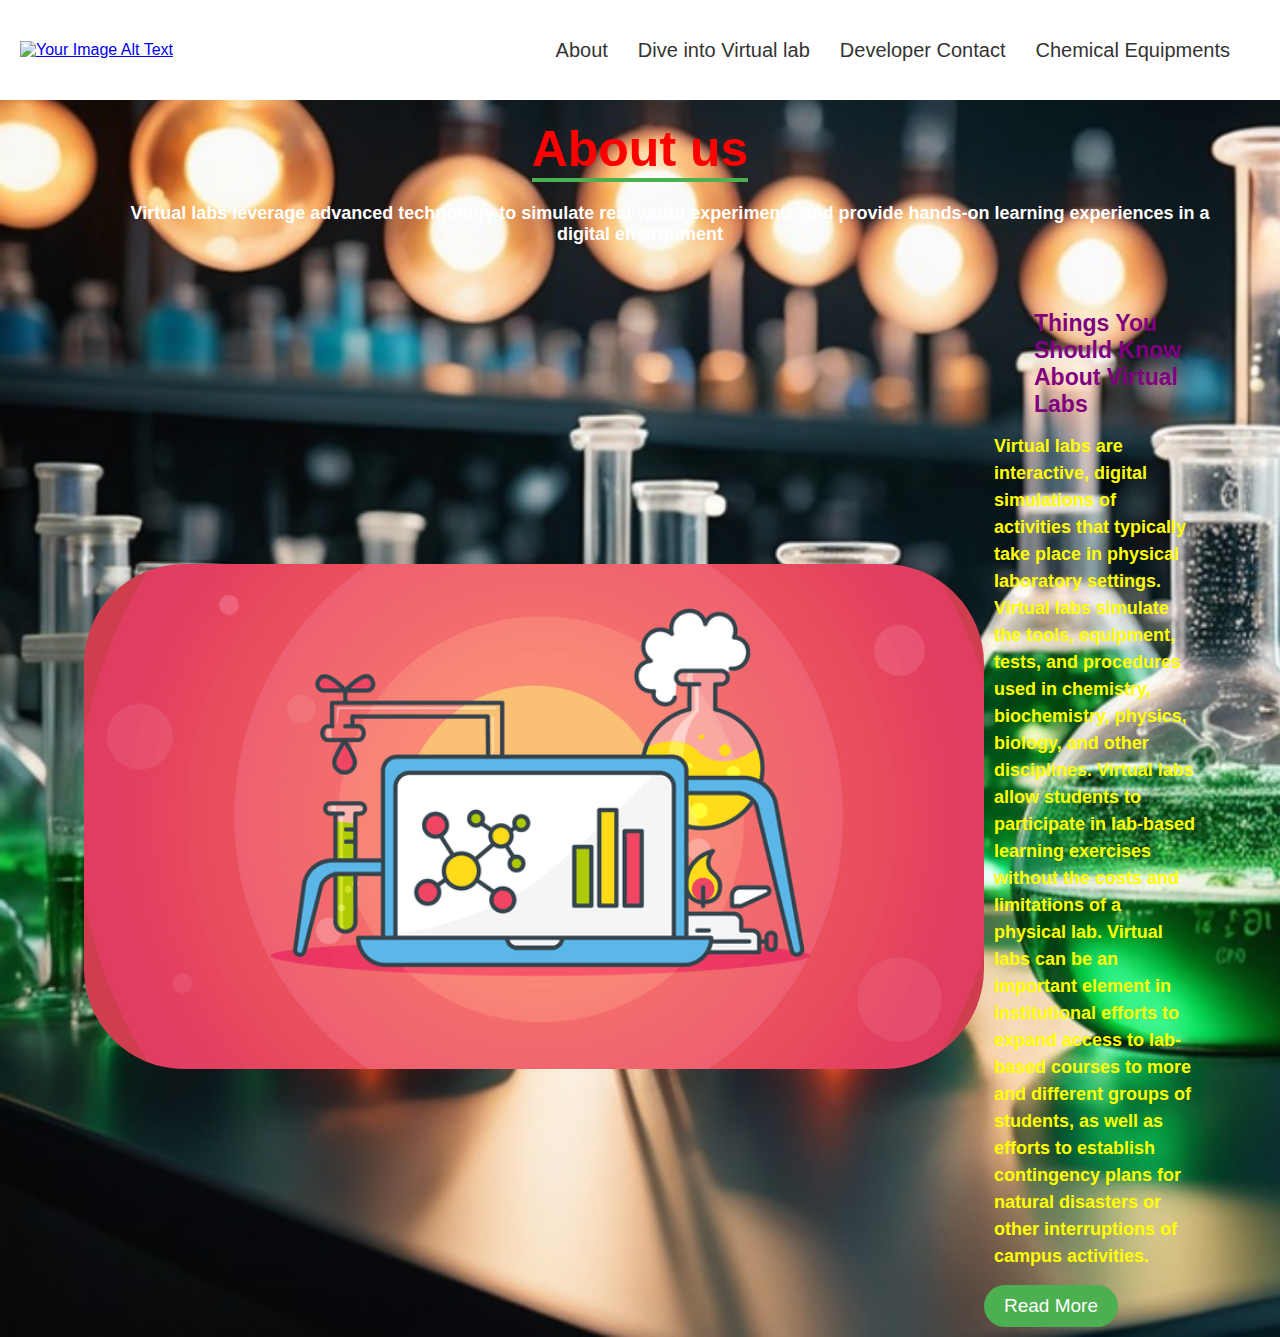
==== about.html @ 29ae399f "Updated files and made changes" ====
<!DOCTYPE html>
<html>
<head>
    <title>About us</title>
    <link rel="stylesheet" type="text/css" href="css/style.css">
    <style type="text/css">
        *{
    margin:0px;
    padding: 0px;
    box-sizing: border-box;
    font-family: 'Roboto', sans-serif;
}
body{
    
    background-repeat: no-repeat;
    background-color: rgb(55,165,168);    
}
.heading{
    width: 90%;
    display: flex;
    justify-content: center;
    align-items: center;
    flex-direction: column;
    text-align: center;
    margin: 20px auto;
}
.heading h1{
    font-size: 50px;
    color: #000;
    margin-bottom: 25px;
    position: relative;
 }
 .heading h1::after{
    content: "";
    position: absolute;
    width: 100%;
    height: 4px;
    display: block;
    margin: 0 auto;
    background-color: #4caf50;
 }
 .heading p{
    font-size: 18px;
    color: #666;
    margin-bottom: 35px;
 }
 .container{
    width: 90%;
    margin: 0 auto;
    padding: 10px 20px;
 }
 .about{
    display: flex;
    justify-content: space-between;
    align-items: center;
    flex-wrap: wrap;
 }
 .abou-image{
    flex: 1;
    margin-right: 40px;
    overflow: hidden;
 }
 .abou-image img {
    max-width: 100%;
    height: auto;
    display: block;
    transition: 0.5s ease;
 }
  .abou-image:hover img{
    transform: scale(1.2);
  }
  .about-content{
    flex: 1;
  }
  .about-content h2{
    font-size: 23px;
    margin-bottom: 15px;
    color: #333;
  }
 .about-content p{
    font-size: 18px;
    line-height: 1.5;
    color: #666;    
 } 
 .about-content .read-more{
    display: inline-block;
    padding: 10px 20px;
    background-color: #4caf50;
    color: #fff;
    font-size: 19px;
    text-decoration: none;
    border-radius: 25px;
    margin-top: 15px;
    transition: 0.3s ease;
 }
.about-content .read-more:hover{
    background-color: #3e8e42;
}
@media screen and (max-width: 768px){
    .heading{
        padding: 0px 20px;

    }
    .heading h1{
        font-size: 36px;
        background-color: white;
    }
    .heading p{
        font-size: 17px;
        margin-bottom: 0px;
    
    }
    .container{
        padding: 0px;
    }
    .about{
        padding: 20px;
        flex-direction: column;
    }
    .about-image{
        margin-right: 0px;
        margin-bottom: 20px;

    }
    .about-content p{
        padding: 0px;
        font-size: 16px;
    }
    .about-content .read-more{
        font-size: 16px;
        padding-left: 10px;
    }
}
.video-text-container {
  display: flex;
  flex-direction: column; /* Stack elements vertically */
  width: 50%; /* Adjust width as needed */
  margin-left: 40px; /* Adjust margin for spacing */

}

.video-container {
  margin-bottom: 10px; /* Add space between video and text */
}
.video{
	align-items: center;
}
 header {
            background-color: white;
            color: #333;
            padding: 20px;
            text-align: center;
            display: flex;
            justify-content: space-between; /* Align items to the ends */
            align-items: center;
            height: 100px;
            pa
}
img.header-img {
            width: 70%;
            height: auto;
            cursor: pointer;
        }
        .header-links {
            display: flex;
            align-items: center;
        }
        .header-links a {
            margin-right: 30px;
            text-decoration: none;
            color: #333;
            font-size: 20px;
            position: relative;
            transition: color 0.3s;
        }
        .header-links a::before {
            content: '';
            position: absolute;
            top: 0;
            left: 50%;
            width: 0;
            height: 100%;
            background-color: #00CED1;
            z-index: -1;
            transition: width 0.3s, left 0.3s;
            transform: translateX(-50%);
            transform-origin: center;
        }
        .header-links a:hover::before {
            width: calc(100% + 30px);
            left: -15px;
        }
        .header-links a:hover {
            color: #fff;
            background-color: #00CED1;
        }

    </style>
</head>
<header>
        <!-- Wrap the image in an anchor tag to reload the page when clicked -->
        <a href="C:\MyProject\index.html">
            <!-- Insert your image source (src) and alt text here -->
            <img src="C:\MyProject\Chemistry virtual labs logo.png" alt="Your Image Alt Text" class="header-img">
        </a>
        <!-- Optionally, you can add a heading or other content -->
        <div class="header-links">
            <a href="C:\MyProject\about.html" >About</a>
            <a href="C:\MyProject\videogallery.html">Dive into Virtual lab</a>
            <a href="C:\MyProject\videogallery.html">Developer Contact</a>
                        <a href="https://eternaluniversity.edu.in/docs/basic-sciences-equipments.pdf" target="_blank">Chemical Equipments</a>

        </div>
    </header>
<body background="background2.jpg" style="background-size: cover; ">
<div class="heading">
    <h1 style="color: red;"> About us</h1>
    <p style="color: white;"><b> &nbsp;&nbsp;&nbsp;&nbsp;&nbsp;&nbsp;&nbsp;&nbsp;&nbsp;&nbsp;&nbsp;&nbsp;Virtual labs leverage advanced technology to simulate real-world experiments and provide hands-on learning experiences in a digital environment </b></p>
</div>
<div class="container">
    <section class="about">
        <div class="about-image">
            <img src="logo.png" style="width: 900px;border-radius: 100px;">
        </div>
        <div class="about-content" style=" ">
            
    <h2 style="padding-left: 50px; color: purple;"><b>Things You Should Know About Virtual Labs</b></h2>
    <p style="padding-left: 10px; color: yellow;"><b> Virtual labs are interactive, digital simulations of activities that typically take place in physical laboratory settings. Virtual labs simulate the tools, equipment, tests, and procedures used in chemistry, biochemistry, physics, biology, and other disciplines. Virtual labs allow students to participate in lab-based learning exercises without the costs and limitations of a physical lab. Virtual labs can be an important element in institutional efforts to expand access to lab-based courses to more and different groups of students, as well as efforts to establish contingency plans for natural disasters or other interruptions of campus activities.</b></p>
    <a href="https://en.wikipedia.org/wiki/Virtual_Labs_(India)" class="read-more" >Read More</a>
   

</div>
    </section>

    
</div>
 
</body>
</html>
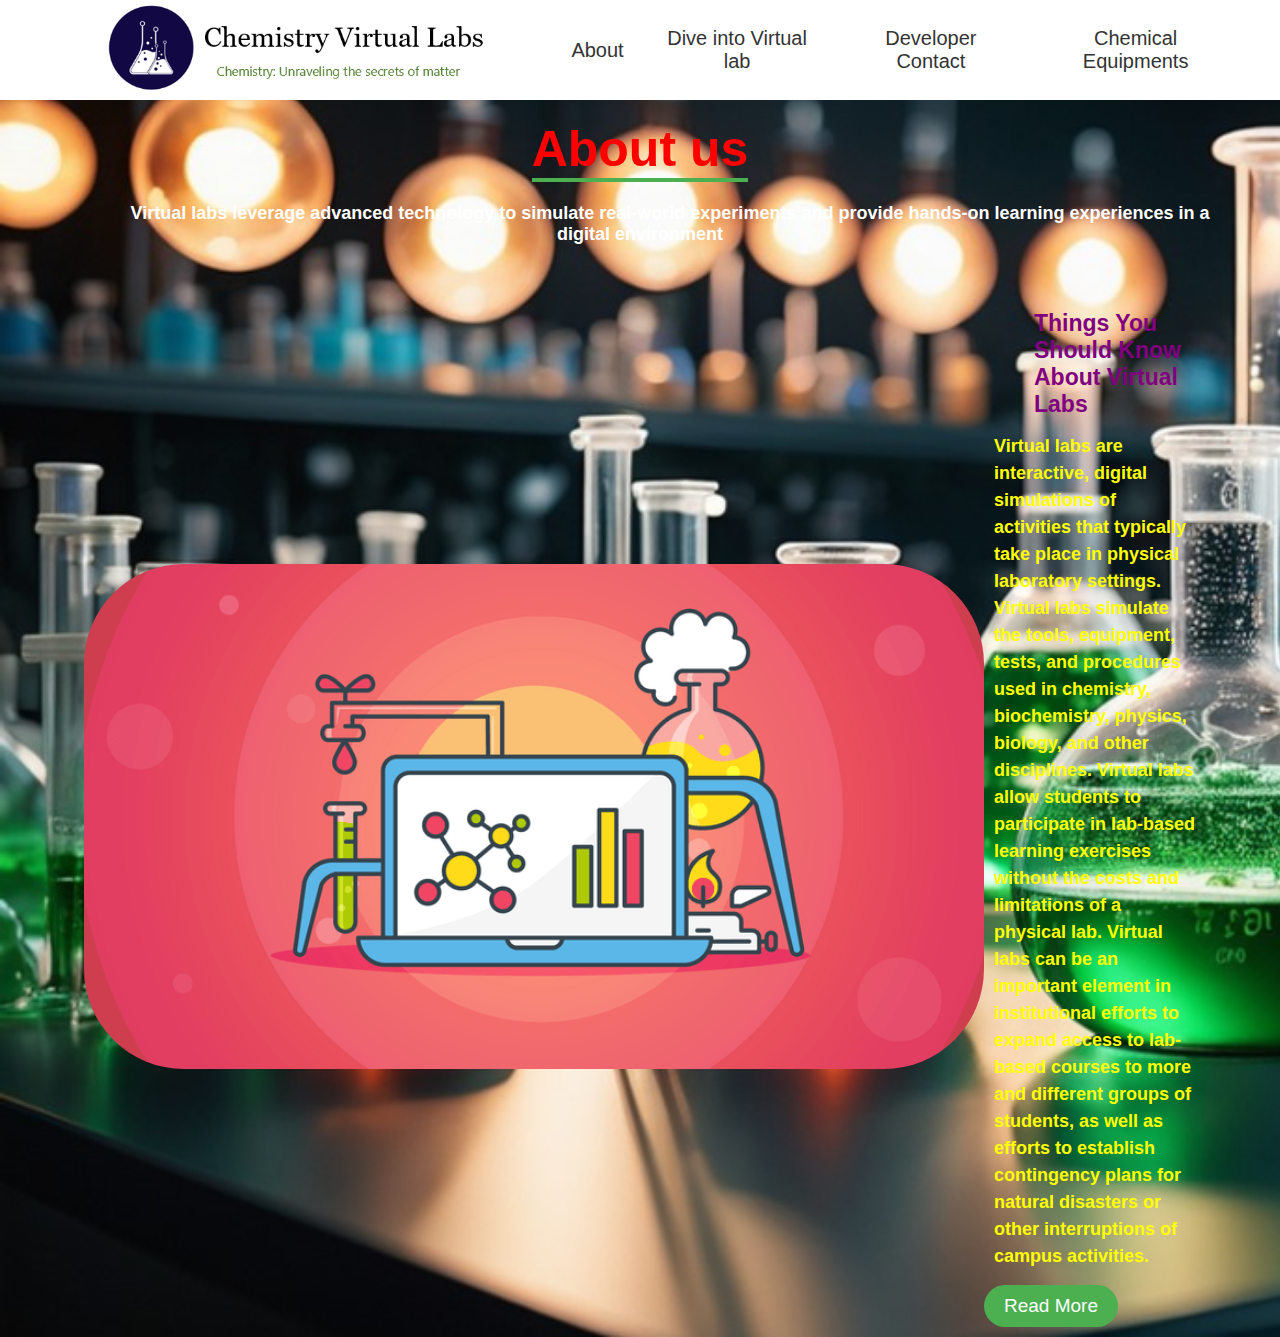
==== commit a7502a96: "Update about.html" ====
--- a/about.html
+++ b/about.html
@@ -201,13 +201,13 @@
         <!-- Wrap the image in an anchor tag to reload the page when clicked -->
         <a href="C:\MyProject\index.html">
             <!-- Insert your image source (src) and alt text here -->
-            <img src="C:\MyProject\Chemistry virtual labs logo.png" alt="Your Image Alt Text" class="header-img">
+            <img src="Chemistry virtual labs logo.png" alt="Your Image Alt Text" class="header-img">
         </a>
         <!-- Optionally, you can add a heading or other content -->
         <div class="header-links">
-            <a href="C:\MyProject\about.html" >About</a>
-            <a href="C:\MyProject\videogallery.html">Dive into Virtual lab</a>
-            <a href="C:\MyProject\videogallery.html">Developer Contact</a>
+            <a href="about.html" >About</a>
+            <a href="videogallery.html">Dive into Virtual lab</a>
+            <a href="videogallery.html">Developer Contact</a>
                         <a href="https://eternaluniversity.edu.in/docs/basic-sciences-equipments.pdf" target="_blank">Chemical Equipments</a>
 
         </div>
@@ -236,4 +236,4 @@
 </div>
  
 </body>
-</html>+</html>
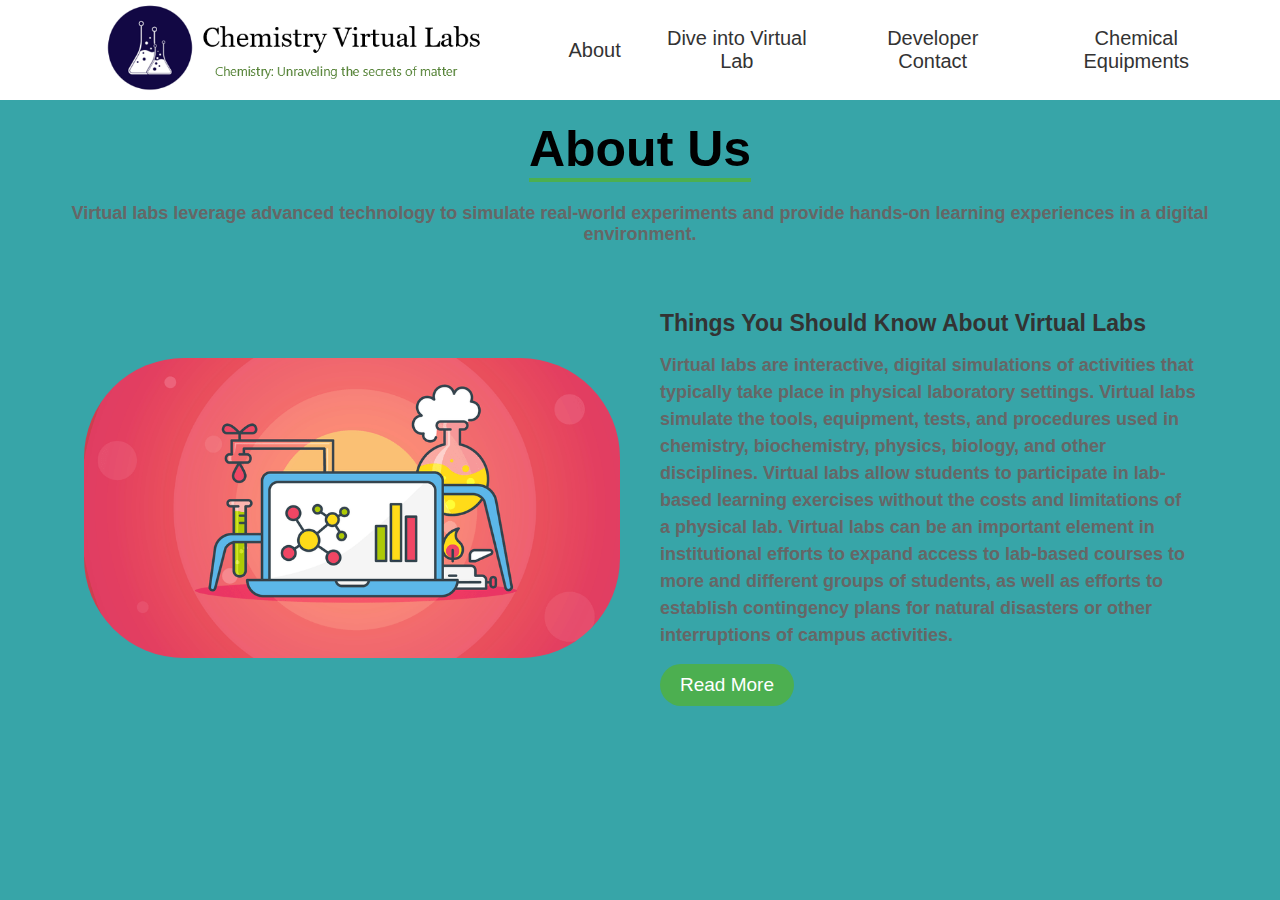
==== commit 7163df90: "Update about.html" ====
--- a/about.html
+++ b/about.html
@@ -1,162 +1,32 @@
 <!DOCTYPE html>
-<html>
+<html lang="en">
 <head>
-    <title>About us</title>
+    <meta charset="UTF-8">
+    <meta name="viewport" content="width=device-width, initial-scale=1.0">
+    <title>About Us - Chemistry Virtual Labs</title>
     <link rel="stylesheet" type="text/css" href="css/style.css">
     <style type="text/css">
         *{
-    margin:0px;
-    padding: 0px;
-    box-sizing: border-box;
-    font-family: 'Roboto', sans-serif;
-}
-body{
-    
-    background-repeat: no-repeat;
-    background-color: rgb(55,165,168);    
-}
-.heading{
-    width: 90%;
-    display: flex;
-    justify-content: center;
-    align-items: center;
-    flex-direction: column;
-    text-align: center;
-    margin: 20px auto;
-}
-.heading h1{
-    font-size: 50px;
-    color: #000;
-    margin-bottom: 25px;
-    position: relative;
- }
- .heading h1::after{
-    content: "";
-    position: absolute;
-    width: 100%;
-    height: 4px;
-    display: block;
-    margin: 0 auto;
-    background-color: #4caf50;
- }
- .heading p{
-    font-size: 18px;
-    color: #666;
-    margin-bottom: 35px;
- }
- .container{
-    width: 90%;
-    margin: 0 auto;
-    padding: 10px 20px;
- }
- .about{
-    display: flex;
-    justify-content: space-between;
-    align-items: center;
-    flex-wrap: wrap;
- }
- .abou-image{
-    flex: 1;
-    margin-right: 40px;
-    overflow: hidden;
- }
- .abou-image img {
-    max-width: 100%;
-    height: auto;
-    display: block;
-    transition: 0.5s ease;
- }
-  .abou-image:hover img{
-    transform: scale(1.2);
-  }
-  .about-content{
-    flex: 1;
-  }
-  .about-content h2{
-    font-size: 23px;
-    margin-bottom: 15px;
-    color: #333;
-  }
- .about-content p{
-    font-size: 18px;
-    line-height: 1.5;
-    color: #666;    
- } 
- .about-content .read-more{
-    display: inline-block;
-    padding: 10px 20px;
-    background-color: #4caf50;
-    color: #fff;
-    font-size: 19px;
-    text-decoration: none;
-    border-radius: 25px;
-    margin-top: 15px;
-    transition: 0.3s ease;
- }
-.about-content .read-more:hover{
-    background-color: #3e8e42;
-}
-@media screen and (max-width: 768px){
-    .heading{
-        padding: 0px 20px;
-
-    }
-    .heading h1{
-        font-size: 36px;
-        background-color: white;
-    }
-    .heading p{
-        font-size: 17px;
-        margin-bottom: 0px;
-    
-    }
-    .container{
-        padding: 0px;
-    }
-    .about{
-        padding: 20px;
-        flex-direction: column;
-    }
-    .about-image{
-        margin-right: 0px;
-        margin-bottom: 20px;
-
-    }
-    .about-content p{
-        padding: 0px;
-        font-size: 16px;
-    }
-    .about-content .read-more{
-        font-size: 16px;
-        padding-left: 10px;
-    }
-}
-.video-text-container {
-  display: flex;
-  flex-direction: column; /* Stack elements vertically */
-  width: 50%; /* Adjust width as needed */
-  margin-left: 40px; /* Adjust margin for spacing */
-
-}
-
-.video-container {
-  margin-bottom: 10px; /* Add space between video and text */
-}
-.video{
-	align-items: center;
-}
- header {
+            margin: 0px;
+            padding: 0px;
+            box-sizing: border-box;
+            font-family: 'Roboto', sans-serif;
+        }
+        body {
+            background-repeat: no-repeat;
+            background-color: rgb(55, 165, 168);
+        }
+        header {
             background-color: white;
             color: #333;
             padding: 20px;
             text-align: center;
             display: flex;
-            justify-content: space-between; /* Align items to the ends */
+            justify-content: space-between;
             align-items: center;
             height: 100px;
-            pa
-}
-img.header-img {
+        }
+        img.header-img {
             width: 70%;
             height: auto;
             cursor: pointer;
@@ -194,46 +64,149 @@
             color: #fff;
             background-color: #00CED1;
         }
-
+        .heading {
+            width: 90%;
+            display: flex;
+            justify-content: center;
+            align-items: center;
+            flex-direction: column;
+            text-align: center;
+            margin: 20px auto;
+        }
+        .heading h1 {
+            font-size: 50px;
+            color: #000;
+            margin-bottom: 25px;
+            position: relative;
+        }
+        .heading h1::after {
+            content: "";
+            position: absolute;
+            width: 100%;
+            height: 4px;
+            display: block;
+            margin: 0 auto;
+            background-color: #4caf50;
+        }
+        .heading p {
+            font-size: 18px;
+            color: #666;
+            margin-bottom: 35px;
+        }
+        .container {
+            width: 90%;
+            margin: 0 auto;
+            padding: 10px 20px;
+        }
+        .about {
+            display: flex;
+            justify-content: space-between;
+            align-items: center;
+            flex-wrap: wrap;
+        }
+        .about-image {
+            flex: 1;
+            margin-right: 40px;
+            overflow: hidden;
+        }
+        .about-image img {
+            max-width: 100%;
+            height: auto;
+            display: block;
+            transition: 0.5s ease;
+        }
+        .about-image:hover img {
+            transform: scale(1.2);
+        }
+        .about-content {
+            flex: 1;
+        }
+        .about-content h2 {
+            font-size: 23px;
+            margin-bottom: 15px;
+            color: #333;
+        }
+        .about-content p {
+            font-size: 18px;
+            line-height: 1.5;
+            color: #666;
+        }
+        .about-content .read-more {
+            display: inline-block;
+            padding: 10px 20px;
+            background-color: #4caf50;
+            color: #fff;
+            font-size: 19px;
+            text-decoration: none;
+            border-radius: 25px;
+            margin-top: 15px;
+            transition: 0.3s ease;
+        }
+        .about-content .read-more:hover {
+            background-color: #3e8e42;
+        }
+        @media screen and (max-width: 768px) {
+            .heading {
+                padding: 0px 20px;
+            }
+            .heading h1 {
+                font-size: 36px;
+            }
+            .heading p {
+                font-size: 17px;
+                margin-bottom: 0px;
+            }
+            .container {
+                padding: 0px;
+            }
+            .about {
+                padding: 20px;
+                flex-direction: column;
+            }
+            .about-image {
+                margin-right: 0px;
+                margin-bottom: 20px;
+            }
+            .about-content p {
+                padding: 0px;
+                font-size: 16px;
+            }
+            .about-content .read-more {
+                font-size: 16px;
+                padding-left: 10px;
+            }
+        }
     </style>
 </head>
-<header>
-        <!-- Wrap the image in an anchor tag to reload the page when clicked -->
-        <a href="C:\MyProject\index.html">
-            <!-- Insert your image source (src) and alt text here -->
-            <img src="Chemistry virtual labs logo.png" alt="Your Image Alt Text" class="header-img">
+<body>
+    <header>
+        <a href="index.html">
+            <img src="Chemistry virtual labs logo.png" alt="Chemistry Virtual Labs Logo" class="header-img">
         </a>
-        <!-- Optionally, you can add a heading or other content -->
         <div class="header-links">
-            <a href="about.html" >About</a>
-            <a href="videogallery.html">Dive into Virtual lab</a>
-            <a href="videogallery.html">Developer Contact</a>
-                        <a href="https://eternaluniversity.edu.in/docs/basic-sciences-equipments.pdf" target="_blank">Chemical Equipments</a>
-
+            <a href="about.html">About</a>
+            <a href="videogallery.html">Dive into Virtual Lab</a>
+            <a href="portfolio.html">Developer Contact</a>
+            <a href="https://eternaluniversity.edu.in/docs/basic-sciences-equipments.pdf" target="_blank">Chemical Equipments</a>
         </div>
     </header>
-<body background="background2.jpg" style="background-size: cover; ">
-<div class="heading">
-    <h1 style="color: red;"> About us</h1>
-    <p style="color: white;"><b> &nbsp;&nbsp;&nbsp;&nbsp;&nbsp;&nbsp;&nbsp;&nbsp;&nbsp;&nbsp;&nbsp;&nbsp;Virtual labs leverage advanced technology to simulate real-world experiments and provide hands-on learning experiences in a digital environment </b></p>
-</div>
-<div class="container">
-    <section class="about">
-        <div class="about-image">
-            <img src="logo.png" style="width: 900px;border-radius: 100px;">
-        </div>
-        <div class="about-content" style=" ">
-            
-    <h2 style="padding-left: 50px; color: purple;"><b>Things You Should Know About Virtual Labs</b></h2>
-    <p style="padding-left: 10px; color: yellow;"><b> Virtual labs are interactive, digital simulations of activities that typically take place in physical laboratory settings. Virtual labs simulate the tools, equipment, tests, and procedures used in chemistry, biochemistry, physics, biology, and other disciplines. Virtual labs allow students to participate in lab-based learning exercises without the costs and limitations of a physical lab. Virtual labs can be an important element in institutional efforts to expand access to lab-based courses to more and different groups of students, as well as efforts to establish contingency plans for natural disasters or other interruptions of campus activities.</b></p>
-    <a href="https://en.wikipedia.org/wiki/Virtual_Labs_(India)" class="read-more" >Read More</a>
-   
 
-</div>
-    </section>
+    <div class="heading">
+        <h1>About Us</h1>
+        <p><b>Virtual labs leverage advanced technology to simulate real-world experiments and provide hands-on learning experiences in a digital environment.</b></p>
+    </div>
 
-    
-</div>
- 
+    <div class="container">
+        <section class="about">
+            <div class="about-image">
+                <img src="logo.png" style="width: 900px;border-radius: 100px;">
+            </div>
+            <div class="about-content">
+                <h2><b>Things You Should Know About Virtual Labs</b></h2>
+                <p><b>Virtual labs are interactive, digital simulations of activities that typically take place in physical laboratory settings. Virtual labs simulate the tools, equipment, tests, and procedures used in chemistry, biochemistry, physics, biology, and other disciplines. Virtual labs allow students to participate in lab-based learning exercises without the costs and limitations of a physical lab. Virtual labs can be an important element in institutional efforts to expand access to lab-based courses to more and different groups of students, as well as efforts to establish contingency plans for natural disasters or other interruptions of campus activities.</b></p>
+                <a href="https://en.wikipedia.org/wiki/Virtual_Labs_(India)" class="read-more">Read More</a>
+            </div>
+        </section>
+    </div>
 </body>
 </html>
